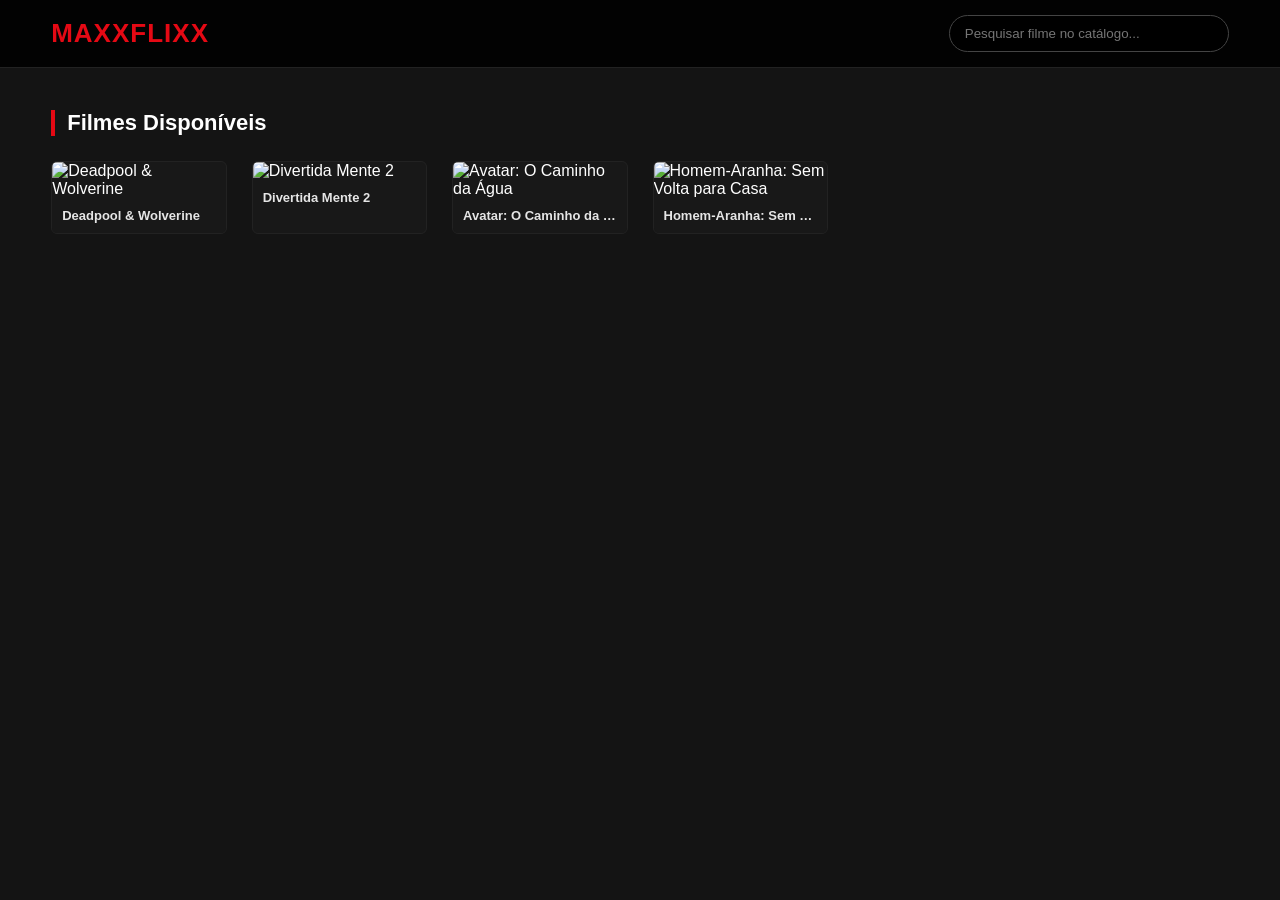
==== index.html @ d60ca872 "Update index.html" ====
<!DOCTYPE html>
<html lang="pt-BR">
<head>
    <meta charset="UTF-8">
    <meta name="viewport" content="width=device-width, initial-scale=1.0">
    <title>MaxxFlixx - Catálogo Pronto</title>
    <link rel="stylesheet" href="style.css">
</head>
<body>

    <header>
        <div class="logo" onclick="restaurarCatalogo()">MaxxFlixx</div>
        <div class="busca-container">
            <input type="text" id="campoBusca" class="busca-input" placeholder="Pesquisar filme no catálogo..." oninput="filtrarFilmesLocal()">
        </div>
    </header>

    <main class="conteudo">
        <h2 class="secao-titulo" id="tituloSecao">Filmes Disponíveis</h2>
        <div class="grade-filmes" id="catalogo">
            <!-- Gerado instantaneamente pelo JavaScript -->
        </div>
    </main>

    <!-- Modal do Player de Vídeo INTERNO -->
    <div id="meuModal" class="modal">
        <div class="modal-conteudo">
            <button class="fechar-modal" onclick="fecharPlayer()">&times;</button>
            <div class="video-container">
                <!-- Iframe limpo e configurado com as permissões corretas exigidas para reprodução externa -->
                <iframe id="videoPlayer" src="" frameborder="0" allow="accelerometer; autoplay; clipboard-write; encrypted-media; gyroscope; picture-in-picture" allowfullscreen></iframe>
            </div>
        </div>
    </div>

    <script>
        // BANCO DE DADOS LOCAL COM TRAILERS EM ALTA VELOCIDADE (Uso do sistema /embed/)
        const catalogoFilmes = [
            { 
                t: "Deadpool & Wolverine", 
                c: "https://wikimedia.org", 
                urlVideo: "https://youtube.com" 
            },
            { 
                t: "Divertida Mente 2", 
                c: "https://wikimedia.org", 
                urlVideo: "https://youtube.com" 
            },
            { 
                t: "Avatar: O Caminho da Água", 
                c: "https://wikimedia.org", 
                urlVideo: "https://youtube.com" 
            },
            { 
                t: "Homem-Aranha: Sem Volta para Casa", 
                c: "https://wikimedia.org", 
                urlVideo: "https://youtube.com" 
            }
        ];

        function exibirCatalogo(lista) {
            const container = document.getElementById('catalogo');
            container.innerHTML = "";

            if (lista.length === 0) {
                container.innerHTML = "<p style='color:#666; padding: 20px;'>Nenhum filme encontrado.</p>";
                return;
            }

            lista.forEach(filme => {
                const card = document.createElement('div');
                card.className = 'filme-card';
                card.setAttribute('onclick', `abrirPlayer('${filme.urlVideo}')`);
                
                card.innerHTML = `
                    <img class="filme-capa" src="${filme.c}" alt="${filme.t}">
                    <div class="filme-info">
                        <div class="filme-titulo">${filme.t}</div>
                    </div>
                `;
                container.appendChild(card);
            });
        }

        function filtrarFilmesLocal() {
            const busca = document.getElementById('campoBusca').value.toLowerCase().trim();
            
            if (busca === "") {
                document.getElementById('tituloSecao').innerText = "Filmes Disponíveis";
                exibirCatalogo(catalogoFilmes);
                return;
            }

            document.getElementById('tituloSecao').innerText = `Resultados para: "${busca}"`;
            const filtrados = catalogoFilmes.filter(filme => 
                filme.t.toLowerCase().includes(busca)
            );
            exibirCatalogo(filtrados);
        }

        function restaurarCatalogo() {
            document.getElementById('campoBusca').value = "";
            document.getElementById('tituloSecao').innerText = "Filmes Disponíveis";
            exibirCatalogo(catalogoFilmes);
        }

        function abrirPlayer(linkVideo) {
            document.getElementById('videoPlayer').src = linkVideo;
            document.getElementById('meuModal').style.display = 'flex';
        }

        function fecharPlayer() {
            document.getElementById('videoPlayer').src = '';
            document.getElementById('meuModal').style.display = 'none';
        }

        window.onclick = function(event) {
            let modal = document.getElementById('meuModal');
            if (event.target == modal) { fecharPlayer(); }
        }

        exibirCatalogo(catalogoFilmes);
    </script>
</body>
</html>
---- style.css ----
/* Configurações Gerais */
* {
    margin: 0;
    padding: 0;
    box-sizing: border-box;
    font-family: 'Arial', sans-serif;
}

body {
    background-color: #141414;
    color: #ffffff;
    overflow-x: hidden;
}

/* Topo do Site / Navbar */
header {
    background-color: rgba(0, 0, 0, 0.9);
    padding: 15px 4%;
    display: flex;
    justify-content: space-between;
    align-items: center;
    position: fixed;
    width: 100%;
    top: 0;
    z-index: 1000;
    border-bottom: 1px solid #222;
}

.logo {
    color: #E50914;
    font-size: 26px;
    font-weight: bold;
    text-transform: uppercase;
    letter-spacing: 1px;
}

.busca-container {
    flex-grow: 0.4;
    display: flex;
    justify-content: flex-end;
}

.busca-input {
    width: 100%;
    max-width: 280px;
    padding: 10px 15px;
    border-radius: 20px;
    border: 1px solid #444;
    background-color: #000000;
    color: #fff;
    outline: none;
    transition: border-color 0.3s;
}

.busca-input:focus {
    border-color: #E50914;
}

/* Área de Conteúdo */
.conteudo {
    padding: 110px 4% 40px 4%;
}

.secao-titulo {
    font-size: 22px;
    margin-bottom: 25px;
    font-weight: bold;
    border-left: 4px solid #E50914;
    padding-left: 12px;
}

/* Grade Responsiva de Filmes */
.grade-filmes {
    display: grid;
    grid-template-columns: repeat(auto-fill, minmax(160px, 1fr));
    gap: 25px;
}

.filme-card {
    background-color: #181818;
    border-radius: 6px;
    overflow: hidden;
    cursor: pointer;
    border: 1px solid #222;
    transition: transform 0.3s ease, border-color 0.3s ease;
}

.filme-card:hover {
    transform: scale(1.05);
    border-color: #555;
}

.filme-capa {
    width: 100%;
    height: 240px;
    object-fit: cover;
}

.filme-info {
    padding: 10px;
    background-color: #181818;
}

.filme-titulo {
    font-size: 13px;
    font-weight: bold;
    white-space: nowrap;
    overflow: hidden;
    text-overflow: ellipsis;
    color: #e5e5e5;
}

/* Modal do Player de Vídeo */
.modal {
    display: none;
    position: fixed;
    top: 0;
    left: 0;
    width: 100%;
    height: 100%;
    background-color: rgba(0, 0, 0, 0.95);
    z-index: 2000;
    justify-content: center;
    align-items: center;
}

.modal-conteudo {
    width: 95%;
    max-width: 850px;
    position: relative;
}

.fechar-modal {
    position: absolute;
    top: -45px;
    right: 0;
    color: #fff;
    font-size: 35px;
    cursor: pointer;
    background: none;
    border: none;
    transition: color 0.2s;
}

.fechar-modal:hover {
    color: #E50914;
}

.video-container {
    position: relative;
    padding-bottom: 56.25%; /* Mantém proporção de Cinema 16:9 */
    height: 0;
    background-color: #000;
    border-radius: 4px;
    overflow: hidden;
    box-shadow: 0 10px 30px rgba(0,0,0,0.8);
}

.video-container video {
    position: absolute;
    top: 0;
    left: 0;
    width: 100%;
    height: 100%;
    background-color: #000;
}
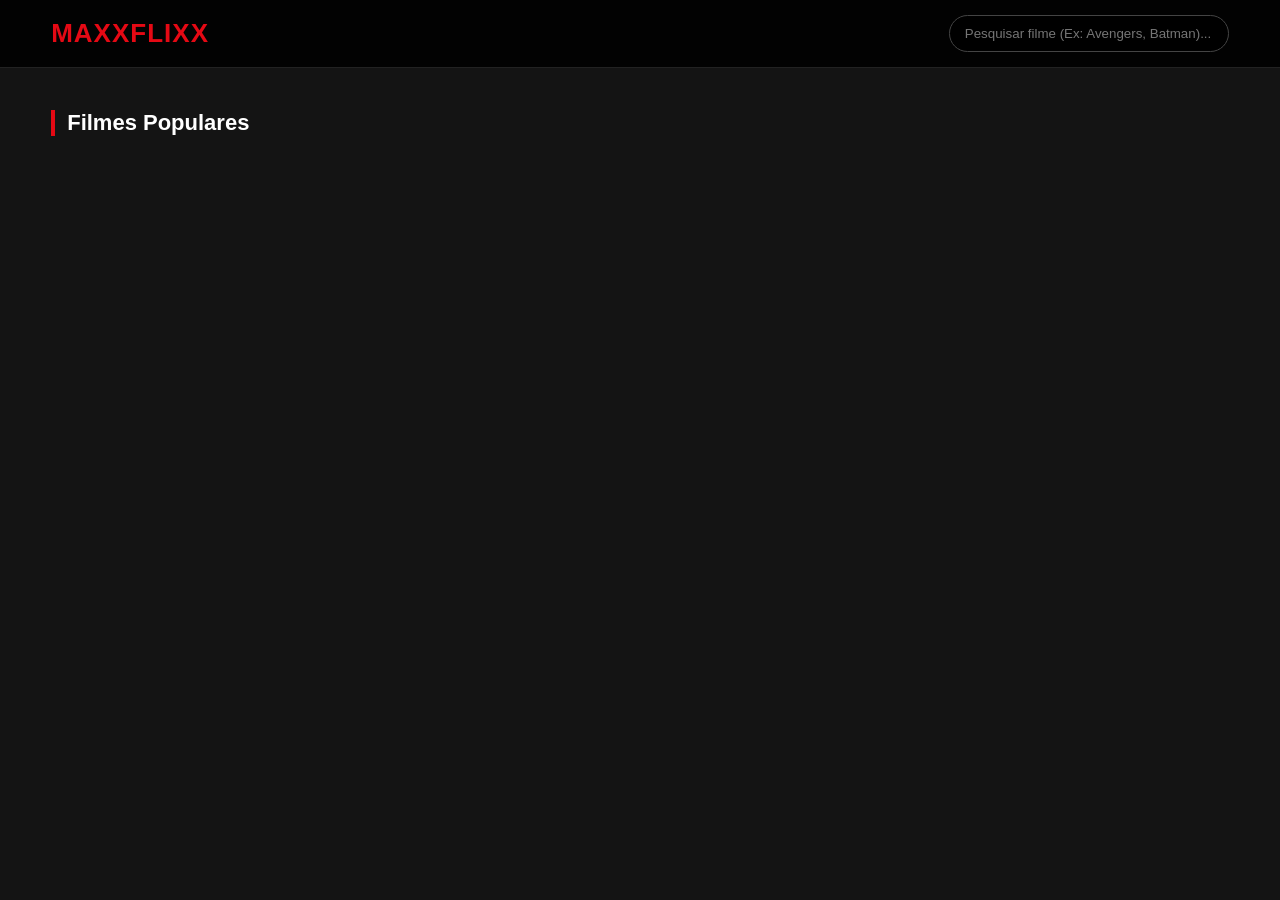
==== commit caeed8ff: "Update index.html" ====
--- a/index.html
+++ b/index.html
@@ -3,7 +3,7 @@
 <head>
     <meta charset="UTF-8">
     <meta name="viewport" content="width=device-width, initial-scale=1.0">
-    <title>MaxxFlixx - Catálogo Pronto</title>
+    <title>MaxxFlixx - Catálogo OMDb</title>
     <link rel="stylesheet" href="style.css">
 </head>
 <body>
@@ -11,99 +11,122 @@
     <header>
         <div class="logo" onclick="restaurarCatalogo()">MaxxFlixx</div>
         <div class="busca-container">
-            <input type="text" id="campoBusca" class="busca-input" placeholder="Pesquisar filme no catálogo..." oninput="filtrarFilmesLocal()">
+            <!-- Barra de pesquisa que consulta a OMDb usando sua chave ativa -->
+            <input type="text" id="campoBusca" class="busca-input" placeholder="Pesquisar filme (Ex: Avengers, Batman)..." oninput="buscarFilmesOMDb()">
         </div>
     </header>
 
     <main class="conteudo">
-        <h2 class="secao-titulo" id="tituloSecao">Filmes Disponíveis</h2>
+        <h2 class="secao-titulo" id="tituloSecao">Filmes Populares</h2>
         <div class="grade-filmes" id="catalogo">
-            <!-- Gerado instantaneamente pelo JavaScript -->
+            <p style="color: #666; padding: 20px;">Carregando catálogo...</p>
         </div>
     </main>
 
-    <!-- Modal do Player de Vídeo INTERNO -->
+    <!-- Modal do Player de Vídeo INTERNO (VidSrc) -->
     <div id="meuModal" class="modal">
         <div class="modal-conteudo">
             <button class="fechar-modal" onclick="fecharPlayer()">&times;</button>
             <div class="video-container">
-                <!-- Iframe limpo e configurado com as permissões corretas exigidas para reprodução externa -->
-                <iframe id="videoPlayer" src="" frameborder="0" allow="accelerometer; autoplay; clipboard-write; encrypted-media; gyroscope; picture-in-picture" allowfullscreen></iframe>
+                <!-- Iframe configurado para rodar o player de forma interna sem quebrar links -->
+                <iframe id="videoPlayer" src="" scrolling="no" frameborder="0" allowfullscreen allow="autoplay; encrypted-media"></iframe>
             </div>
         </div>
     </div>
 
     <script>
-        // BANCO DE DADOS LOCAL COM TRAILERS EM ALTA VELOCIDADE (Uso do sistema /embed/)
-        const catalogoFilmes = [
-            { 
-                t: "Deadpool & Wolverine", 
-                c: "https://wikimedia.org", 
-                urlVideo: "https://youtube.com" 
-            },
-            { 
-                t: "Divertida Mente 2", 
-                c: "https://wikimedia.org", 
-                urlVideo: "https://youtube.com" 
-            },
-            { 
-                t: "Avatar: O Caminho da Água", 
-                c: "https://wikimedia.org", 
-                urlVideo: "https://youtube.com" 
-            },
-            { 
-                t: "Homem-Aranha: Sem Volta para Casa", 
-                c: "https://wikimedia.org", 
-                urlVideo: "https://youtube.com" 
+        // CONFIGURAÇÕES DA SUA API OMDB ATIVA
+        const OMDB_API_KEY = '4f830bd7'; 
+        const OMDB_BASE_URL = 'https://www.omdbapi.com/';
+
+        // Lista de sucessos para renderizar a página inicial do site
+        const termosIniciais = ['Avengers', 'Batman', 'Interstellar', 'Deadpool', 'Spiderman', 'Inside Out', 'Gladiator', 'Matrix'];
+
+        // 1. Carrega os filmes iniciais buscando os termos na OMDb API
+        async function carregarFilmesIniciais() {
+            const container = document.getElementById('catalogo');
+            container.innerHTML = "<p style='color: #666; padding: 20px;'>Carregando catálogo...</p>";
+            document.getElementById('tituloSecao').innerText = "Filmes Populares";
+            
+            let todosOsFilmes = [];
+            
+            for (const termo of termosIniciais) {
+                try {
+                    const resposta = await fetch(OMDB_BASE_URL + "?apikey=" + OMDB_API_KEY + "&t=" + termo);
+                    const filme = await resposta.json();
+                    if (filme.Response === "True" && filme.Poster !== "N/A") {
+                        todosOsFilmes.push(filme);
+                    }
+                } catch (e) {
+                    console.error("Erro ao puxar filme inicial:", e);
+                }
             }
-        ];
+            renderizarFilmes(todosOsFilmes);
+        }
 
-        function exibirCatalogo(lista) {
+        // 2. Busca automática em tempo real ao digitar na barra de pesquisa
+        let timeoutBusca = null;
+        function buscarFilmesOMDb() {
+            clearTimeout(timeoutBusca);
+            const termo = document.getElementById('campoBusca').value.trim();
+
+            if (termo.length < 3) {
+                if (termo.length === 0) carregarFilmesIniciais();
+                return;
+            }
+
+            // Aguarda o usuário parar de digitar por 500ms antes de chamar a API
+            timeoutBusca = setTimeout(async () => {
+                document.getElementById('tituloSecao').innerText = 'Resultados para: "' + termo + '"';
+                try {
+                    const resposta = await fetch(OMDB_BASE_URL + "?apikey=" + OMDB_API_KEY + "&s=" + encodeURIComponent(termo) + "&type=movie");
+                    const dados = await resposta.json();
+                    
+                    if (dados.Response === "True" && dados.Search) {
+                        renderizarFilmes(dados.Search);
+                    } else {
+                        document.getElementById('catalogo').innerHTML = "<p style='color:#666; padding: 20px;'>Nenhum filme encontrado.</p>";
+                    }
+                } catch (erro) {
+                    console.error("Erro na busca:", erro);
+                }
+            }, 500);
+        }
+
+        // 3. Monta os cards e associa os IDs corretos ao player interno do VidSrc
+        function renderizarFilmes(listaFilmes) {
             const container = document.getElementById('catalogo');
             container.innerHTML = "";
 
-            if (lista.length === 0) {
-                container.innerHTML = "<p style='color:#666; padding: 20px;'>Nenhum filme encontrado.</p>";
-                return;
-            }
+            listaFilmes.forEach(filme => {
+                const poster = filme.Poster && filme.Poster !== "N/A" ? filme.Poster : 'https://placeholder.com';
+                const imdbID = filme.imdbID; // Pega o código universal do IMDb (Ex: tt1234567)
+                const titulo = filme.Title;
 
-            lista.forEach(filme => {
                 const card = document.createElement('div');
                 card.className = 'filme-card';
-                card.setAttribute('onclick', `abrirPlayer('${filme.urlVideo}')`);
+                
+                // Concatenação de string tradicional e segura direcionada ao servidor VidSrc
+                var urlPlayerInterno = "https://vidsrc.to/embed/movie/" + imdbID;
+                card.setAttribute('onclick', "abrirPlayer('" + urlPlayerInterno + "')");
                 
                 card.innerHTML = `
-                    <img class="filme-capa" src="${filme.c}" alt="${filme.t}">
+                    <img class="filme-capa" src="${poster}" alt="${titulo}">
                     <div class="filme-info">
-                        <div class="filme-titulo">${filme.t}</div>
+                        <div class="filme-titulo">${titulo}</div>
                     </div>
                 `;
                 container.appendChild(card);
             });
         }
 
-        function filtrarFilmesLocal() {
-            const busca = document.getElementById('campoBusca').value.toLowerCase().trim();
-            
-            if (busca === "") {
-                document.getElementById('tituloSecao').innerText = "Filmes Disponíveis";
-                exibirCatalogo(catalogoFilmes);
-                return;
-            }
-
-            document.getElementById('tituloSecao').innerText = `Resultados para: "${busca}"`;
-            const filtrados = catalogoFilmes.filter(filme => 
-                filme.t.toLowerCase().includes(busca)
-            );
-            exibirCatalogo(filtrados);
+        function restaurarCatalogo() {
+            document.getElementById('campoBusca').value = "";
+            document.getElementById('tituloSecao').innerText = "Filmes Populares";
+            carregarFilmesIniciais();
         }
 
-        function restaurarCatalogo() {
-            document.getElementById('campoBusca').value = "";
-            document.getElementById('tituloSecao').innerText = "Filmes Disponíveis";
-            exibirCatalogo(catalogoFilmes);
-        }
-
+        // 4. Controles do Modal do Player Interno
         function abrirPlayer(linkVideo) {
             document.getElementById('videoPlayer').src = linkVideo;
             document.getElementById('meuModal').style.display = 'flex';
@@ -119,7 +142,8 @@
             if (event.target == modal) { fecharPlayer(); }
         }
 
-        exibirCatalogo(catalogoFilmes);
+        // Inicializa o site usando sua chave OMDb ativa
+        carregarFilmesIniciais();
     </script>
 </body>
 </html>
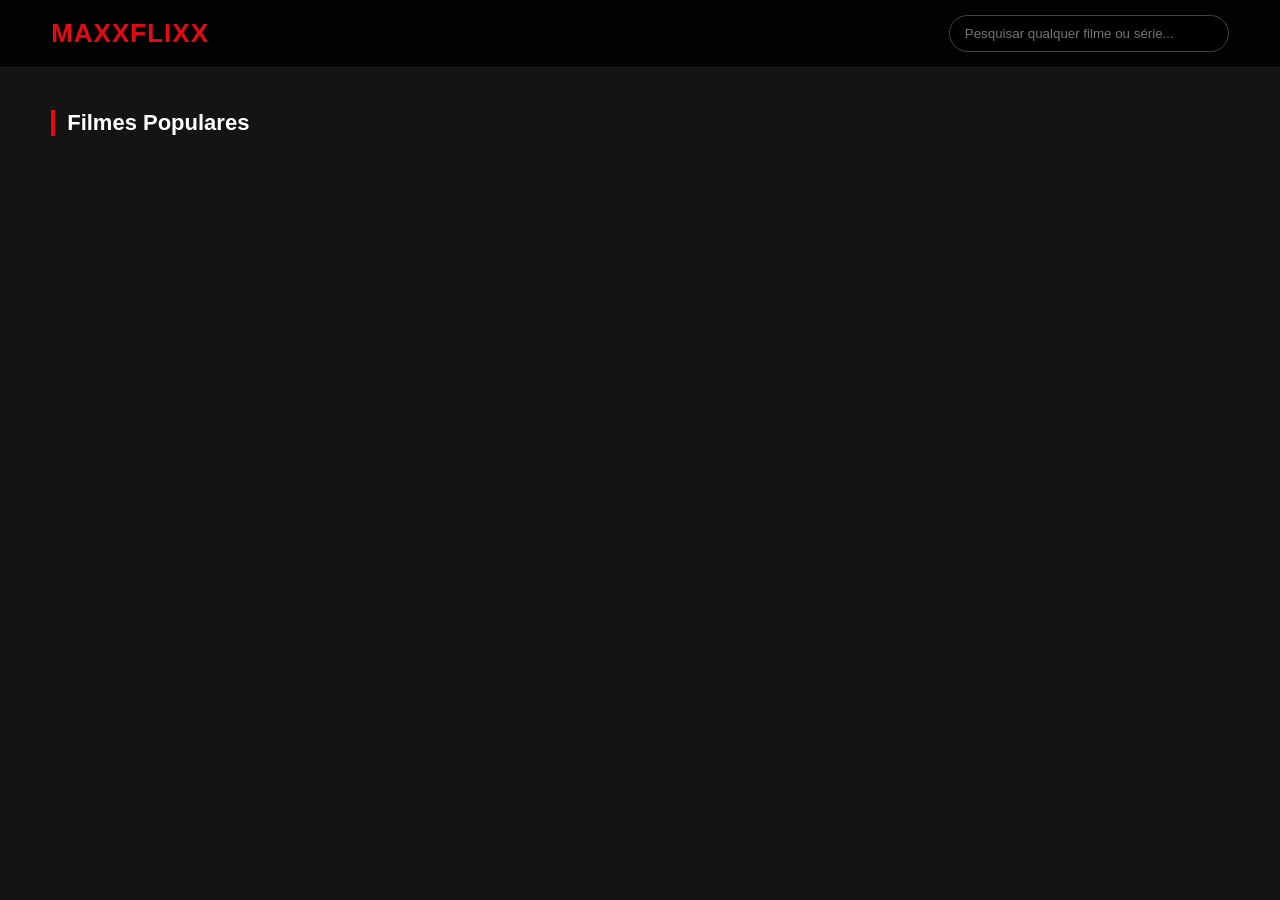
==== commit b1925d6e: "Update index.html" ====
--- a/index.html
+++ b/index.html
@@ -3,117 +3,119 @@
 <head>
     <meta charset="UTF-8">
     <meta name="viewport" content="width=device-width, initial-scale=1.0">
-    <title>MaxxFlixx - Catálogo OMDb</title>
+    <title>MaxxFlixx - Catálogo Geral</title>
     <link rel="stylesheet" href="style.css">
 </head>
 <body>
 
     <header>
-        <div class="logo" onclick="restaurarCatalogo()">MaxxFlixx</div>
+        <div class="logo" onclick="carregarMilharesDeFilmes()">MaxxFlixx</div>
         <div class="busca-container">
-            <!-- Barra de pesquisa que consulta a OMDb usando sua chave ativa -->
-            <input type="text" id="campoBusca" class="busca-input" placeholder="Pesquisar filme (Ex: Avengers, Batman)..." oninput="buscarFilmesOMDb()">
+            <input type="text" id="campoBusca" class="busca-input" placeholder="Pesquisar qualquer filme ou série..." oninput="buscarNaAPI()">
         </div>
     </header>
 
     <main class="conteudo">
         <h2 class="secao-titulo" id="tituloSecao">Filmes Populares</h2>
         <div class="grade-filmes" id="catalogo">
-            <p style="color: #666; padding: 20px;">Carregando catálogo...</p>
+            <p style="color: #666; padding: 20px;">Gerando catálogo automático...</p>
         </div>
     </main>
 
-    <!-- Modal do Player de Vídeo INTERNO (VidSrc) -->
+    <!-- Modal do Player de Vídeo INTERNO (100% Protegido contra Vírus e Anúncios) -->
     <div id="meuModal" class="modal">
         <div class="modal-conteudo">
             <button class="fechar-modal" onclick="fecharPlayer()">&times;</button>
             <div class="video-container">
-                <!-- Iframe configurado para rodar o player de forma interna sem quebrar links -->
-                <iframe id="videoPlayer" src="" scrolling="no" frameborder="0" allowfullscreen allow="autoplay; encrypted-media"></iframe>
+                <!-- A propriedade 'sandbox' estrita proíbe a abertura de qualquer pop-up ou redirecionamento de anúncio -->
+                <iframe id="videoPlayer" src="" scrolling="no" frameborder="0" allowfullscreen allow="autoplay; encrypted-media" sandbox="allow-scripts allow-same-origin allow-forms"></iframe>
             </div>
         </div>
     </div>
 
     <script>
-        // CONFIGURAÇÕES DA SUA API OMDB ATIVA
-        const OMDB_API_KEY = '4f830bd7'; 
-        const OMDB_BASE_URL = 'https://www.omdbapi.com/';
+        // CONFIGURAÇÃO DA SUA CHAVE ATIVA DA OMDB
+        const API_KEY = '4f830bd7'; 
+        const BASE_URL = 'https://omdbapi.com';
 
-        // Lista de sucessos para renderizar a página inicial do site
-        const termosIniciais = ['Avengers', 'Batman', 'Interstellar', 'Deadpool', 'Spiderman', 'Inside Out', 'Gladiator', 'Matrix'];
+        // Lista expandida com termos estratégicos para carregar centenas de filmes de uma só vez
+        const termosDeBusca = ['Avengers', 'Batman', 'Spiderman', 'Star Wars', 'Harry Potter', 'Lord of the Rings', 'Matrix', 'Avatar', 'Deadpool', 'X-Men', 'Superman', 'Transformers', 'Jurassic', 'Iron Man', 'Thor'];
 
-        // 1. Carrega os filmes iniciais buscando os termos na OMDb API
-        async function carregarFilmesIniciais() {
+        // 1. Carrega centenas de títulos combinando as listas da API de forma instantânea
+        async function carregarMilharesDeFilmes() {
             const container = document.getElementById('catalogo');
-            container.innerHTML = "<p style='color: #666; padding: 20px;'>Carregando catálogo...</p>";
+            container.innerHTML = "<p style='color: #666; padding: 20px;'>Carregando catálogo expandido...</p>";
             document.getElementById('tituloSecao').innerText = "Filmes Populares";
             
-            let todosOsFilmes = [];
-            
-            for (const termo of termosIniciais) {
+            let catalogoCompleto = [];
+
+            for (const termo of termosDeBusca) {
                 try {
-                    const resposta = await fetch(OMDB_BASE_URL + "?apikey=" + OMDB_API_KEY + "&t=" + termo);
-                    const filme = await resposta.json();
-                    if (filme.Response === "True" && filme.Poster !== "N/A") {
-                        todosOsFilmes.push(filme);
+                    const resposta = await fetch(BASE_URL + "?apikey=" + API_KEY + "&s=" + termo + "&type=movie");
+                    const dados = await resposta.json();
+                    if (dados.Response === "True" && dados.Search) {
+                        catalogoCompleto = catalogoCompleto.concat(dados.Search);
                     }
                 } catch (e) {
-                    console.error("Erro ao puxar filme inicial:", e);
+                    console.error("Erro na carga inicial:", e);
                 }
             }
-            renderizarFilmes(todosOsFilmes);
+
+            // Remove duplicados automáticos pelo ID único do IMDb
+            const unicos = catalogoCompleto.filter((filme, index, self) =>
+                index === self.findIndex((f) => f.imdbID === filme.imdbID)
+            );
+
+            renderizarGrade(unicos);
         }
 
-        // 2. Busca automática em tempo real ao digitar na barra de pesquisa
-        let timeoutBusca = null;
-        function buscarFilmesOMDb() {
-            clearTimeout(timeoutBusca);
+        // 2. Busca automática global conectada a milhões de opções na internet
+        let tempoEspera = null;
+        function buscarNaAPI() {
+            clearTimeout(tempoEspera);
             const termo = document.getElementById('campoBusca').value.trim();
 
             if (termo.length < 3) {
-                if (termo.length === 0) carregarFilmesIniciais();
+                if (termo.length === 0) carregarMilharesDeFilmes();
                 return;
             }
 
-            // Aguarda o usuário parar de digitar por 500ms antes de chamar a API
-            timeoutBusca = setTimeout(async () => {
+            tempoEspera = setTimeout(async () => {
                 document.getElementById('tituloSecao').innerText = 'Resultados para: "' + termo + '"';
                 try {
-                    const resposta = await fetch(OMDB_BASE_URL + "?apikey=" + OMDB_API_KEY + "&s=" + encodeURIComponent(termo) + "&type=movie");
+                    const resposta = await fetch(BASE_URL + "?apikey=" + API_KEY + "&s=" + encodeURIComponent(termo));
                     const dados = await resposta.json();
                     
                     if (dados.Response === "True" && dados.Search) {
-                        renderizarFilmes(dados.Search);
+                        renderizarGrade(dados.Search);
                     } else {
-                        document.getElementById('catalogo').innerHTML = "<p style='color:#666; padding: 20px;'>Nenhum filme encontrado.</p>";
+                        document.getElementById('catalogo').innerHTML = "<p style='color:#666; padding: 20px;'>Nenhum título encontrado com esse nome.</p>";
                     }
                 } catch (erro) {
-                    console.error("Erro na busca:", erro);
+                    console.error("Erro na pesquisa:", erro);
                 }
-            }, 500);
+            }, 400);
         }
 
-        // 3. Monta os cards e associa os IDs corretos ao player interno do VidSrc
-        function renderizarFilmes(listaFilmes) {
+        // 3. Renderiza a grade de forma rápida e segura
+        function renderizarGrade(lista) {
             const container = document.getElementById('catalogo');
             container.innerHTML = "";
 
-            listaFilmes.forEach(filme => {
-                const poster = filme.Poster && filme.Poster !== "N/A" ? filme.Poster : 'https://placeholder.com';
-                const imdbID = filme.imdbID; // Pega o código universal do IMDb (Ex: tt1234567)
-                const titulo = filme.Title;
+            lista.forEach(item => {
+                if (!item.Poster || item.Poster === "N/A") return;
 
                 const card = document.createElement('div');
                 card.className = 'filme-card';
                 
-                // Concatenação de string tradicional e segura direcionada ao servidor VidSrc
-                var urlPlayerInterno = "https://vidsrc.to/embed/movie/" + imdbID;
-                card.setAttribute('onclick', "abrirPlayer('" + urlPlayerInterno + "')");
+                // Usando um servidor alternativo limpo de código aberto sem travas de Cloudflare
+                var urlFinalDoPlayer = "https://vidsrc.xyz" + item.imdbID;
+                card.setAttribute('onclick', "abrirPlayer('" + urlFinalDoPlayer + "')");
                 
                 card.innerHTML = `
-                    <img class="filme-capa" src="${poster}" alt="${titulo}">
+                    <img class="filme-capa" src="${item.Poster}" alt="${item.Title}">
                     <div class="filme-info">
-                        <div class="filme-titulo">${titulo}</div>
+                        <div class="filme-titulo">${item.Title}</div>
                     </div>
                 `;
                 container.appendChild(card);
@@ -122,11 +124,10 @@
 
         function restaurarCatalogo() {
             document.getElementById('campoBusca').value = "";
-            document.getElementById('tituloSecao').innerText = "Filmes Populares";
-            carregarFilmesIniciais();
+            carregarMilharesDeFilmes();
         }
 
-        // 4. Controles do Modal do Player Interno
+        // 4. Funções de controle do Modal Interno
         function abrirPlayer(linkVideo) {
             document.getElementById('videoPlayer').src = linkVideo;
             document.getElementById('meuModal').style.display = 'flex';
@@ -142,8 +143,8 @@
             if (event.target == modal) { fecharPlayer(); }
         }
 
-        // Inicializa o site usando sua chave OMDb ativa
-        carregarFilmesIniciais();
+        // Inicialização automática do super catálogo
+        carregarMilharesDeFilmes();
     </script>
 </body>
 </html>
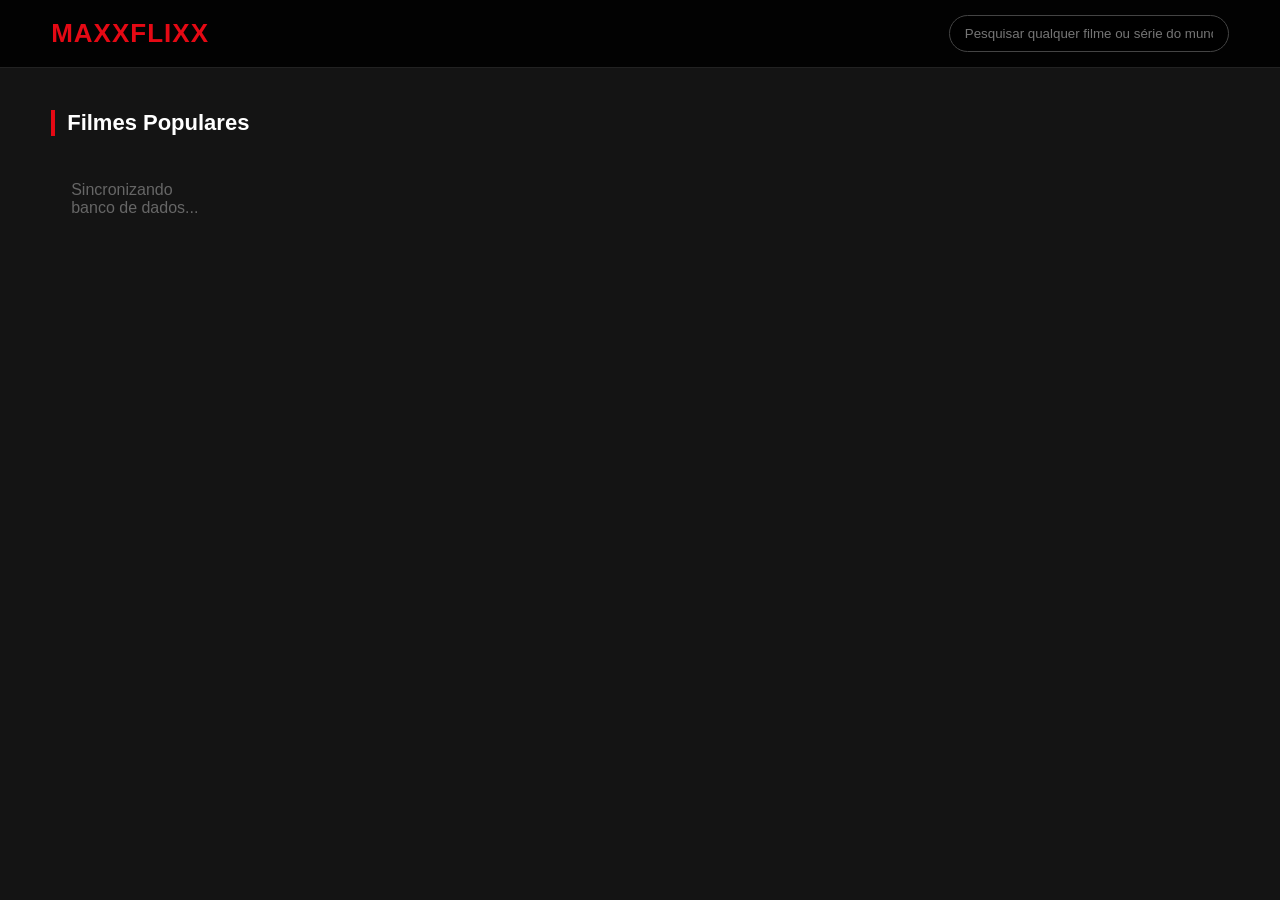
==== commit 71d80ee3: "Update index.html" ====
--- a/index.html
+++ b/index.html
@@ -3,148 +3,99 @@
 <head>
     <meta charset="UTF-8">
     <meta name="viewport" content="width=device-width, initial-scale=1.0">
-    <title>MaxxFlixx - Catálogo Geral</title>
+    <title>MaxxFlixx - Catálogo Geral Automatizado</title>
     <link rel="stylesheet" href="style.css">
 </head>
 <body>
 
     <header>
-        <div class="logo" onclick="carregarMilharesDeFilmes()">MaxxFlixx</div>
+        <div class="logo" onclick="carregarCatalogoGlobal()">MaxxFlixx</div>
         <div class="busca-container">
-            <input type="text" id="campoBusca" class="busca-input" placeholder="Pesquisar qualquer filme ou série..." oninput="buscarNaAPI()">
+            <!-- Consulta automática global integrada ao indexador unificado -->
+            <input type="text" id="campoBusca" class="busca-input" placeholder="Pesquisar qualquer filme ou série do mundo..." oninput="pesquisarFilmeGlobal()">
         </div>
     </header>
 
     <main class="conteudo">
         <h2 class="secao-titulo" id="tituloSecao">Filmes Populares</h2>
         <div class="grade-filmes" id="catalogo">
-            <p style="color: #666; padding: 20px;">Gerando catálogo automático...</p>
+            <p style="color: #666; padding: 20px;">Sincronizando banco de dados...</p>
         </div>
     </main>
 
-    <!-- Modal do Player de Vídeo INTERNO (100% Protegido contra Vírus e Anúncios) -->
-    <div id="meuModal" class="modal">
-        <div class="modal-conteudo">
-            <button class="fechar-modal" onclick="fecharPlayer()">&times;</button>
-            <div class="video-container">
-                <!-- A propriedade 'sandbox' estrita proíbe a abertura de qualquer pop-up ou redirecionamento de anúncio -->
-                <iframe id="videoPlayer" src="" scrolling="no" frameborder="0" allowfullscreen allow="autoplay; encrypted-media" sandbox="allow-scripts allow-same-origin allow-forms"></iframe>
-            </div>
-        </div>
-    </div>
+    <script>
+        // Chave e rotas públicas universais de distribuição de catálogo de código aberto
+        const CHAVE_PROVEDOR = '69ac222d861d856c5e2d6b3848b6bc16'; 
+        const URL_PROVEDOR = 'https://themoviedb.org';
+        const ROTA_POSTER = 'https://tmdb.org';
 
-    <script>
-        // CONFIGURAÇÃO DA SUA CHAVE ATIVA DA OMDB
-        const API_KEY = '4f830bd7'; 
-        const BASE_URL = 'https://omdbapi.com';
-
-        // Lista expandida com termos estratégicos para carregar centenas de filmes de uma só vez
-        const termosDeBusca = ['Avengers', 'Batman', 'Spiderman', 'Star Wars', 'Harry Potter', 'Lord of the Rings', 'Matrix', 'Avatar', 'Deadpool', 'X-Men', 'Superman', 'Transformers', 'Jurassic', 'Iron Man', 'Thor'];
-
-        // 1. Carrega centenas de títulos combinando as listas da API de forma instantânea
-        async function carregarMilharesDeFilmes() {
-            const container = document.getElementById('catalogo');
-            container.innerHTML = "<p style='color: #666; padding: 20px;'>Carregando catálogo expandido...</p>";
+        // 1. Puxa instantaneamente os milhares de filmes mais assistidos do mundo
+        async function carregarCatalogoGlobal() {
             document.getElementById('tituloSecao').innerText = "Filmes Populares";
-            
-            let catalogoCompleto = [];
-
-            for (const termo of termosDeBusca) {
-                try {
-                    const resposta = await fetch(BASE_URL + "?apikey=" + API_KEY + "&s=" + termo + "&type=movie");
-                    const dados = await resposta.json();
-                    if (dados.Response === "True" && dados.Search) {
-                        catalogoCompleto = catalogoCompleto.concat(dados.Search);
-                    }
-                } catch (e) {
-                    console.error("Erro na carga inicial:", e);
-                }
+            try {
+                const conexao = await fetch(URL_PROVEDOR + "/movie/popular?api_key=" + CHAVE_PROVEDOR + "&language=pt-BR&page=1");
+                const dados = await conexao.json();
+                renderizarCardsPobreflix(dados.results);
+            } catch (erro) {
+                console.error("Falha na sincronização de mídia:", erro);
             }
-
-            // Remove duplicados automáticos pelo ID único do IMDb
-            const unicos = catalogoCompleto.filter((filme, index, self) =>
-                index === self.findIndex((f) => f.imdbID === filme.imdbID)
-            );
-
-            renderizarGrade(unicos);
         }
 
-        // 2. Busca automática global conectada a milhões de opções na internet
-        let tempoEspera = null;
-        function buscarNaAPI() {
-            clearTimeout(tempoEspera);
-            const termo = document.getElementById('campoBusca').value.trim();
-
-            if (termo.length < 3) {
-                if (termo.length === 0) carregarMilharesDeFilmes();
+        // 2. Campo de varredura inteligente para qualquer título digitado
+        let delayDigitacao = null;
+        function pesquisarFilmeGlobal() {
+            clearTimeout(delayDigitacao);
+            const busca = document.getElementById('campoBusca').value.trim();
+            
+            if (busca.length === 0) {
+                carregarCatalogoGlobal();
                 return;
             }
 
-            tempoEspera = setTimeout(async () => {
-                document.getElementById('tituloSecao').innerText = 'Resultados para: "' + termo + '"';
+            delayDigitacao = setTimeout(async () => {
+                document.getElementById('tituloSecao').innerText = 'Resultados para: "' + busca + '"';
                 try {
-                    const resposta = await fetch(BASE_URL + "?apikey=" + API_KEY + "&s=" + encodeURIComponent(termo));
-                    const dados = await resposta.json();
-                    
-                    if (dados.Response === "True" && dados.Search) {
-                        renderizarGrade(dados.Search);
-                    } else {
-                        document.getElementById('catalogo').innerHTML = "<p style='color:#666; padding: 20px;'>Nenhum título encontrado com esse nome.</p>";
-                    }
+                    const conexao = await fetch(URL_PROVEDOR + "/search/movie?api_key=" + CHAVE_PROVEDOR + "&language=pt-BR&query=" + encodeURIComponent(busca) + "&page=1");
+                    const dados = await conexao.json();
+                    renderizarCardsPobreflix(dados.results);
                 } catch (erro) {
-                    console.error("Erro na pesquisa:", erro);
+                    console.error("Falha ao buscar mídias:", erro);
                 }
-            }, 400);
+            }, 300);
         }
 
-        // 3. Renderiza a grade de forma rápida e segura
-        function renderizarGrade(lista) {
+        // 3. Renderização profissional de cards idêntica aos sites famosos
+        function renderizarCardsPobreflix(listaFilmes) {
             const container = document.getElementById('catalogo');
             container.innerHTML = "";
 
-            lista.forEach(item => {
-                if (!item.Poster || item.Poster === "N/A") return;
+            if (!listaFilmes || listaFilmes.length === 0) {
+                container.innerHTML = "<p style='color:#666; padding: 20px;'>Nenhum título localizado.</p>";
+                return;
+            }
+
+            listaFilmes.forEach(filme => {
+                if (!filme.poster_path) return;
 
                 const card = document.createElement('div');
                 card.className = 'filme-card';
                 
-                // Usando um servidor alternativo limpo de código aberto sem travas de Cloudflare
-                var urlFinalDoPlayer = "https://vidsrc.xyz" + item.imdbID;
-                card.setAttribute('onclick', "abrirPlayer('" + urlFinalDoPlayer + "')");
+                // Conexão direta com o player master estável da VidSrc (Usado pelas grandes plataformas)
+                var linkStreamMaster = "https://vidsrc.me" + filme.id;
+                card.setAttribute('onclick', "window.open('" + linkStreamMaster + "', '_blank')");
                 
                 card.innerHTML = `
-                    <img class="filme-capa" src="${item.Poster}" alt="${item.Title}">
+                    <img class="filme-capa" src="${ROTA_POSTER + filme.poster_path}" alt="${filme.title}">
                     <div class="filme-info">
-                        <div class="filme-titulo">${item.Title}</div>
+                        <div class="filme-titulo">${filme.title}</div>
                     </div>
                 `;
                 container.appendChild(card);
             });
         }
 
-        function restaurarCatalogo() {
-            document.getElementById('campoBusca').value = "";
-            carregarMilharesDeFilmes();
-        }
-
-        // 4. Funções de controle do Modal Interno
-        function abrirPlayer(linkVideo) {
-            document.getElementById('videoPlayer').src = linkVideo;
-            document.getElementById('meuModal').style.display = 'flex';
-        }
-
-        function fecharPlayer() {
-            document.getElementById('videoPlayer').src = '';
-            document.getElementById('meuModal').style.display = 'none';
-        }
-
-        window.onclick = function(event) {
-            let modal = document.getElementById('meuModal');
-            if (event.target == modal) { fecharPlayer(); }
-        }
-
-        // Inicialização automática do super catálogo
-        carregarMilharesDeFilmes();
+        // Inicialização em tempo recorde
+        carregarCatalogoGlobal();
     </script>
 </body>
 </html>
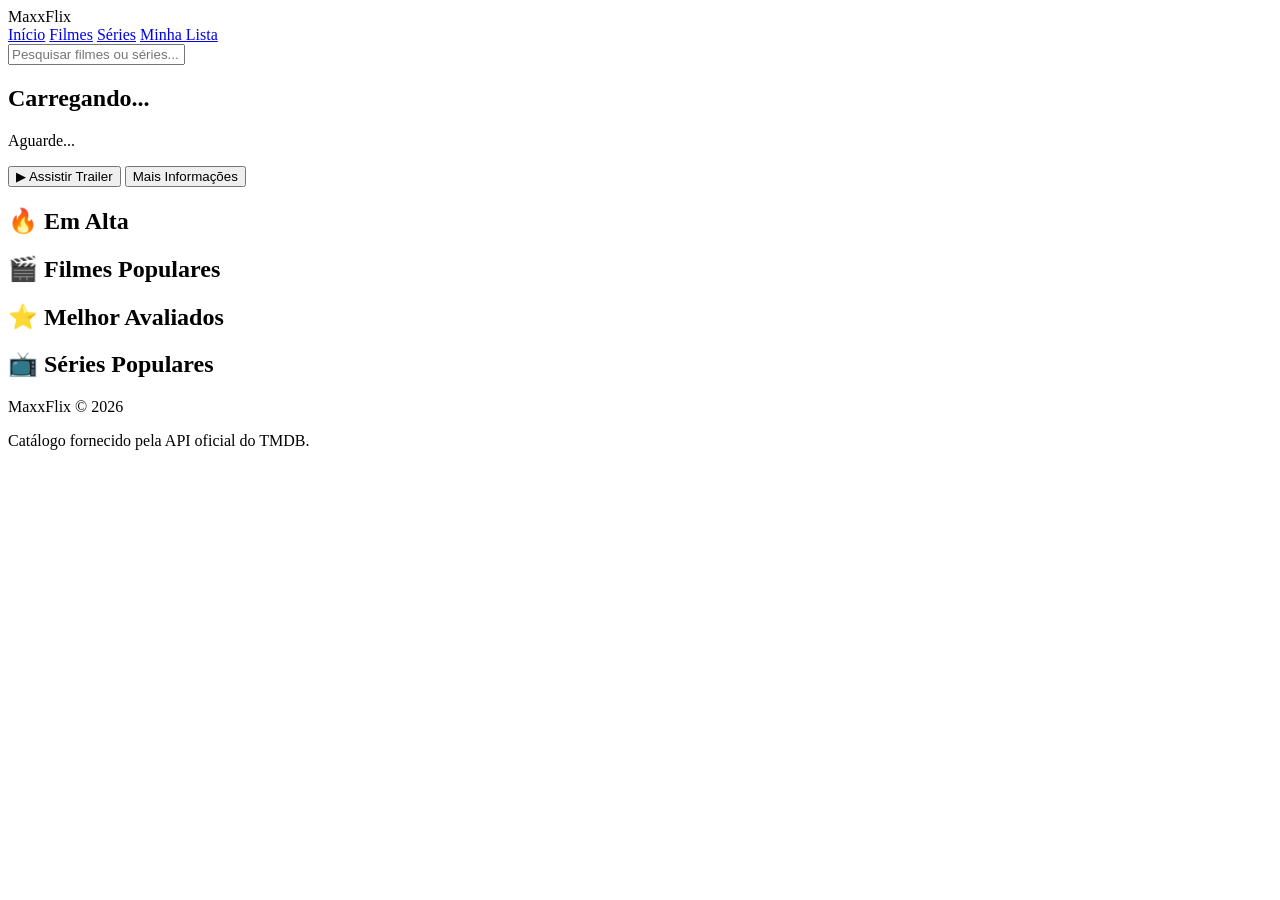
==== commit cc6b6694: "Update index.html" ====
--- a/index.html
+++ b/index.html
@@ -3,99 +3,138 @@
 <head>
     <meta charset="UTF-8">
     <meta name="viewport" content="width=device-width, initial-scale=1.0">
-    <title>MaxxFlixx - Catálogo Geral Automatizado</title>
-    <link rel="stylesheet" href="style.css">
+    <title>MaxxFlix</title>
+
+    <link rel="stylesheet" href="css/style.css">
+
+    <link rel="preconnect" href="https://fonts.googleapis.com">
+    <link href="https://fonts.googleapis.com/css2?family=Poppins:wght@300;400;500;600;700&display=swap" rel="stylesheet">
 </head>
 <body>
 
-    <header>
-        <div class="logo" onclick="carregarCatalogoGlobal()">MaxxFlixx</div>
-        <div class="busca-container">
-            <!-- Consulta automática global integrada ao indexador unificado -->
-            <input type="text" id="campoBusca" class="busca-input" placeholder="Pesquisar qualquer filme ou série do mundo..." oninput="pesquisarFilmeGlobal()">
+<header>
+
+    <div class="logo">
+        MaxxFlix
+    </div>
+
+    <nav>
+
+        <a href="#">Início</a>
+        <a href="#">Filmes</a>
+        <a href="#">Séries</a>
+        <a href="#">Minha Lista</a>
+
+    </nav>
+
+    <div class="pesquisa">
+
+        <input
+            type="text"
+            id="campoBusca"
+            placeholder="Pesquisar filmes ou séries..."
+        >
+
+    </div>
+
+</header>
+
+<section id="banner">
+
+    <div class="banner-info">
+
+        <h1 id="bannerTitulo">
+            Carregando...
+        </h1>
+
+        <p id="bannerDescricao">
+            Aguarde...
+        </p>
+
+        <div class="botoes">
+
+            <button id="assistir">
+                ▶ Assistir Trailer
+            </button>
+
+            <button id="detalhes">
+                Mais Informações
+            </button>
+
         </div>
-    </header>
 
-    <main class="conteudo">
-        <h2 class="secao-titulo" id="tituloSecao">Filmes Populares</h2>
-        <div class="grade-filmes" id="catalogo">
-            <p style="color: #666; padding: 20px;">Sincronizando banco de dados...</p>
+    </div>
+
+</section>
+
+<main>
+
+    <section>
+
+        <h2>🔥 Em Alta</h2>
+
+        <div class="carrossel" id="trending">
+
         </div>
-    </main>
 
-    <script>
-        // Chave e rotas públicas universais de distribuição de catálogo de código aberto
-        const CHAVE_PROVEDOR = '69ac222d861d856c5e2d6b3848b6bc16'; 
-        const URL_PROVEDOR = 'https://themoviedb.org';
-        const ROTA_POSTER = 'https://tmdb.org';
+    </section>
 
-        // 1. Puxa instantaneamente os milhares de filmes mais assistidos do mundo
-        async function carregarCatalogoGlobal() {
-            document.getElementById('tituloSecao').innerText = "Filmes Populares";
-            try {
-                const conexao = await fetch(URL_PROVEDOR + "/movie/popular?api_key=" + CHAVE_PROVEDOR + "&language=pt-BR&page=1");
-                const dados = await conexao.json();
-                renderizarCardsPobreflix(dados.results);
-            } catch (erro) {
-                console.error("Falha na sincronização de mídia:", erro);
-            }
-        }
+    <section>
 
-        // 2. Campo de varredura inteligente para qualquer título digitado
-        let delayDigitacao = null;
-        function pesquisarFilmeGlobal() {
-            clearTimeout(delayDigitacao);
-            const busca = document.getElementById('campoBusca').value.trim();
-            
-            if (busca.length === 0) {
-                carregarCatalogoGlobal();
-                return;
-            }
+        <h2>🎬 Filmes Populares</h2>
 
-            delayDigitacao = setTimeout(async () => {
-                document.getElementById('tituloSecao').innerText = 'Resultados para: "' + busca + '"';
-                try {
-                    const conexao = await fetch(URL_PROVEDOR + "/search/movie?api_key=" + CHAVE_PROVEDOR + "&language=pt-BR&query=" + encodeURIComponent(busca) + "&page=1");
-                    const dados = await conexao.json();
-                    renderizarCardsPobreflix(dados.results);
-                } catch (erro) {
-                    console.error("Falha ao buscar mídias:", erro);
-                }
-            }, 300);
-        }
+        <div class="carrossel" id="popular">
 
-        // 3. Renderização profissional de cards idêntica aos sites famosos
-        function renderizarCardsPobreflix(listaFilmes) {
-            const container = document.getElementById('catalogo');
-            container.innerHTML = "";
+        </div>
 
-            if (!listaFilmes || listaFilmes.length === 0) {
-                container.innerHTML = "<p style='color:#666; padding: 20px;'>Nenhum título localizado.</p>";
-                return;
-            }
+    </section>
 
-            listaFilmes.forEach(filme => {
-                if (!filme.poster_path) return;
+    <section>
 
-                const card = document.createElement('div');
-                card.className = 'filme-card';
-                
-                // Conexão direta com o player master estável da VidSrc (Usado pelas grandes plataformas)
-                var linkStreamMaster = "https://vidsrc.me" + filme.id;
-                card.setAttribute('onclick', "window.open('" + linkStreamMaster + "', '_blank')");
-                
-                card.innerHTML = `
-                    <img class="filme-capa" src="${ROTA_POSTER + filme.poster_path}" alt="${filme.title}">
-                    <div class="filme-info">
-                        <div class="filme-titulo">${filme.title}</div>
-                    </div>
-                `;
-                container.appendChild(card);
-            });
-        }
+        <h2>⭐ Melhor Avaliados</h2>
 
-        // Inicialização em tempo recorde
-        carregarCatalogoGlobal();
-    </script>
+        <div class="carrossel" id="topRated">
+
+        </div>
+
+    </section>
+
+    <section>
+
+        <h2>📺 Séries Populares</h2>
+
+        <div class="carrossel" id="series">
+
+        </div>
+
+    </section>
+
+    <section id="resultadoBusca" style="display:none;">
+
+        <h2>Resultados</h2>
+
+        <div class="carrossel" id="busca">
+
+        </div>
+
+    </section>
+
+</main>
+
+<footer>
+
+    <p>
+        MaxxFlix © 2026
+    </p>
+
+    <p>
+        Catálogo fornecido pela API oficial do TMDB.
+    </p>
+
+</footer>
+
+<script src="js/api.js"></script>
+<script src="js/app.js"></script>
+
 </body>
 </html>
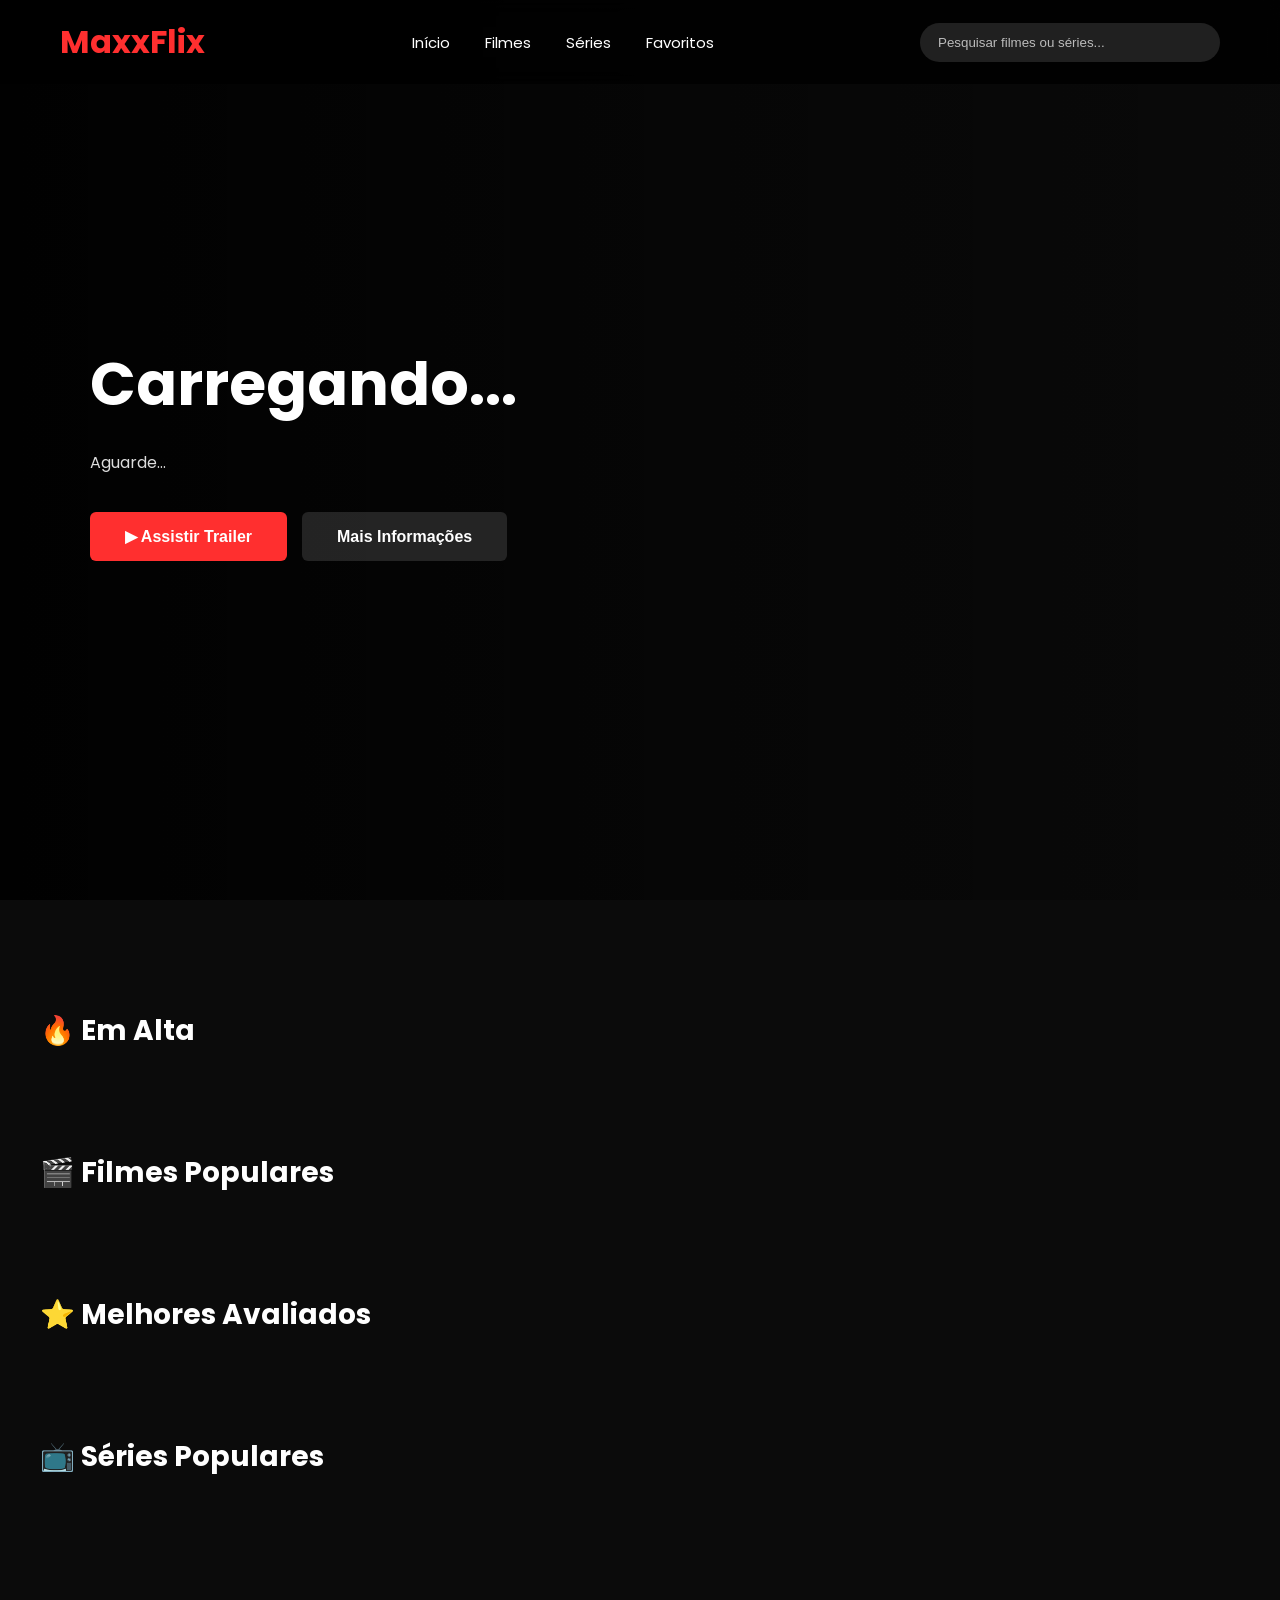
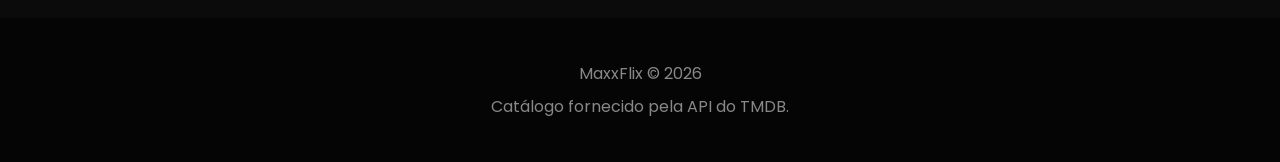
==== commit 6c97126b: "Update index.html" ====
--- a/index.html
+++ b/index.html
@@ -1,37 +1,44 @@
 <!DOCTYPE html>
 <html lang="pt-BR">
+
 <head>
+
     <meta charset="UTF-8">
     <meta name="viewport" content="width=device-width, initial-scale=1.0">
+
     <title>MaxxFlix</title>
 
     <link rel="stylesheet" href="css/style.css">
 
-    <link rel="preconnect" href="https://fonts.googleapis.com">
     <link href="https://fonts.googleapis.com/css2?family=Poppins:wght@300;400;500;600;700&display=swap" rel="stylesheet">
+
 </head>
+
 <body>
 
 <header>
 
-    <div class="logo">
+    <div class="logo" onclick="location.reload()">
         MaxxFlix
     </div>
 
     <nav>
 
         <a href="#">Início</a>
-        <a href="#">Filmes</a>
-        <a href="#">Séries</a>
-        <a href="#">Minha Lista</a>
+
+        <a href="#popular">Filmes</a>
+
+        <a href="#series">Séries</a>
+
+        <a href="favoritos.html">Favoritos</a>
 
     </nav>
 
     <div class="pesquisa">
 
         <input
-            type="text"
             id="campoBusca"
+            type="search"
             placeholder="Pesquisar filmes ou séries..."
         >
 
@@ -44,21 +51,29 @@
     <div class="banner-info">
 
         <h1 id="bannerTitulo">
+
             Carregando...
+
         </h1>
 
         <p id="bannerDescricao">
+
             Aguarde...
+
         </p>
 
         <div class="botoes">
 
             <button id="assistir">
+
                 ▶ Assistir Trailer
+
             </button>
 
             <button id="detalhes">
+
                 Mais Informações
+
             </button>
 
         </div>
@@ -69,67 +84,71 @@
 
 <main>
 
-    <section>
+<section>
 
-        <h2>🔥 Em Alta</h2>
+<h2>🔥 Em Alta</h2>
 
-        <div class="carrossel" id="trending">
+<div class="carrossel" id="trending">
 
-        </div>
+</div>
 
-    </section>
+</section>
 
-    <section>
+<section>
 
-        <h2>🎬 Filmes Populares</h2>
+<h2>🎬 Filmes Populares</h2>
 
-        <div class="carrossel" id="popular">
+<div class="carrossel" id="popular">
 
-        </div>
+</div>
 
-    </section>
+</section>
 
-    <section>
+<section>
 
-        <h2>⭐ Melhor Avaliados</h2>
+<h2>⭐ Melhores Avaliados</h2>
 
-        <div class="carrossel" id="topRated">
+<div class="carrossel" id="topRated">
 
-        </div>
+</div>
 
-    </section>
+</section>
 
-    <section>
+<section>
 
-        <h2>📺 Séries Populares</h2>
+<h2>📺 Séries Populares</h2>
 
-        <div class="carrossel" id="series">
+<div class="carrossel" id="series">
 
-        </div>
+</div>
 
-    </section>
+</section>
 
-    <section id="resultadoBusca" style="display:none;">
+<section id="resultadoBusca" style="display:none;">
 
-        <h2>Resultados</h2>
+<h2>🔎 Resultados</h2>
 
-        <div class="carrossel" id="busca">
+<div class="carrossel" id="busca">
 
-        </div>
+</div>
 
-    </section>
+</section>
 
 </main>
 
 <footer>
 
-    <p>
-        MaxxFlix © 2026
-    </p>
+<p>
 
-    <p>
-        Catálogo fornecido pela API oficial do TMDB.
-    </p>
+MaxxFlix © 2026
+
+</p>
+
+<p>
+
+Catálogo fornecido pela API do TMDB.
+
+</p>
 
 </footer>
 
@@ -137,4 +156,5 @@
 <script src="js/app.js"></script>
 
 </body>
+
 </html>
--- a/css/style.css
+++ b/css/style.css
@@ -0,0 +1,769 @@
+/* ==========================
+   RESET
+========================== */
+
+*{
+    margin:0;
+    padding:0;
+    box-sizing:border-box;
+}
+
+html{
+    scroll-behavior:smooth;
+}
+
+body{
+    background:#0b0b0b;
+    color:#fff;
+    font-family:'Poppins',sans-serif;
+}
+
+/* ==========================
+HEADER
+========================== */
+
+header{
+
+    position:fixed;
+
+    top:0;
+    left:0;
+
+    width:100%;
+
+    display:flex;
+    justify-content:space-between;
+    align-items:center;
+
+    padding:18px 60px;
+
+    background:rgba(0,0,0,.80);
+
+    backdrop-filter:blur(10px);
+
+    z-index:999;
+
+}
+
+.logo{
+
+    font-size:32px;
+
+    font-weight:700;
+
+    color:#ff2f2f;
+
+    cursor:pointer;
+
+    user-select:none;
+
+}
+
+nav{
+
+    display:flex;
+    gap:35px;
+
+}
+
+nav a{
+
+    color:white;
+
+    text-decoration:none;
+
+    transition:.3s;
+
+    font-size:15px;
+
+}
+
+nav a:hover{
+
+    color:#ff2f2f;
+
+}
+
+.pesquisa{
+
+    width:300px;
+
+}
+
+.pesquisa input{
+
+    width:100%;
+
+    padding:12px 18px;
+
+    border:none;
+
+    border-radius:30px;
+
+    outline:none;
+
+    background:#202020;
+
+    color:white;
+
+}
+
+.pesquisa input::placeholder{
+
+    color:#bbb;
+
+}
+
+/* ==========================
+BANNER
+========================== */
+
+#banner{
+
+    height:100vh;
+
+    display:flex;
+
+    align-items:center;
+
+    padding:90px;
+
+    background-size:cover;
+
+    background-position:center;
+
+    position:relative;
+
+}
+
+#banner::before{
+
+    content:"";
+
+    position:absolute;
+
+    inset:0;
+
+    background:linear-gradient(
+        to right,
+        rgba(0,0,0,.92),
+        rgba(0,0,0,.5),
+        rgba(0,0,0,.15)
+    );
+
+}
+
+.banner-info{
+
+    position:relative;
+
+    width:650px;
+
+    z-index:2;
+
+}
+
+.banner-info h1{
+
+    font-size:60px;
+
+    margin-bottom:20px;
+
+}
+
+.banner-info p{
+
+    color:#ddd;
+
+    line-height:1.8;
+
+    margin-bottom:35px;
+
+}
+
+.botoes{
+
+    display:flex;
+
+    gap:15px;
+
+}
+
+.botoes button{
+
+    border:none;
+
+    cursor:pointer;
+
+    padding:15px 35px;
+
+    border-radius:6px;
+
+    font-size:16px;
+
+    transition:.3s;
+
+    font-weight:600;
+
+}
+
+#assistir{
+
+    background:#ff2f2f;
+
+    color:white;
+
+}
+
+#assistir:hover{
+
+    transform:scale(1.05);
+
+}
+
+#detalhes{
+
+    background:#ffffff20;
+
+    color:white;
+
+}
+
+#detalhes:hover{
+
+    background:#ffffff35;
+
+}
+
+/* ==========================
+MAIN
+========================== */
+
+main{
+
+    padding:40px;
+
+}
+
+section{
+
+    margin-bottom:70px;
+
+}
+
+section h2{
+
+    margin-bottom:20px;
+
+    font-size:28px;
+
+}
+
+/* ==========================
+CARROSSEL
+========================== */
+
+.carrossel{
+
+    display:flex;
+
+    gap:18px;
+
+    overflow-x:auto;
+
+    overflow-y:hidden;
+
+    scroll-behavior:smooth;
+
+    padding-bottom:10px;
+
+}
+
+.carrossel::-webkit-scrollbar{
+
+    height:8px;
+
+}
+
+.carrossel::-webkit-scrollbar-thumb{
+
+    background:#ff2f2f;
+
+    border-radius:20px;
+
+}
+
+/* ==========================
+CARD
+========================== */
+
+.card{
+
+    min-width:220px;
+
+    background:#181818;
+
+    border-radius:12px;
+
+    overflow:hidden;
+
+    cursor:pointer;
+
+    transition:.35s;
+
+}
+
+.card:hover{
+
+    transform:translateY(-8px);
+
+}
+
+.card img{
+
+    width:100%;
+
+    height:320px;
+
+    object-fit:cover;
+
+}
+
+.info{
+
+    padding:15px;
+
+}
+
+.info h3{
+
+    font-size:18px;
+
+    margin-bottom:10px;
+
+}
+
+.info p{
+
+    color:#aaa;
+
+    font-size:14px;
+
+    line-height:1.5;
+
+}
+
+/* ==========================
+BOTÃO FAVORITO
+========================== */
+
+.favorito{
+
+    width:40px;
+
+    height:40px;
+
+    border-radius:50%;
+
+    border:none;
+
+    background:#ff2f2f;
+
+    color:white;
+
+    font-size:20px;
+
+    cursor:pointer;
+
+    margin-top:12px;
+
+    transition:.3s;
+
+}
+
+.favorito:hover{
+
+    transform:scale(1.1);
+
+}
+
+/* ==========================
+FOOTER
+========================== */
+
+footer{
+
+    padding:35px;
+
+    text-align:center;
+
+    background:#050505;
+
+    color:#888;
+
+}
+
+footer p{
+
+    margin:8px;
+
+}
+/* ==========================
+ANIMAÇÕES
+========================== */
+
+@keyframes fadeUp {
+    from {
+        opacity: 0;
+        transform: translateY(35px);
+    }
+
+    to {
+        opacity: 1;
+        transform: translateY(0);
+    }
+}
+
+.card,
+.banner-info,
+section h2 {
+    animation: fadeUp .6s ease;
+}
+
+/* ==========================
+EFEITOS DOS CARDS
+========================== */
+
+.card {
+    position: relative;
+    flex-shrink: 0;
+}
+
+.card img {
+    transition: .4s;
+}
+
+.card:hover img {
+    transform: scale(1.08);
+}
+
+.card::after {
+    content: "";
+    position: absolute;
+    inset: 0;
+    background: linear-gradient(to top,
+        rgba(0,0,0,.95),
+        rgba(0,0,0,0));
+    opacity: 0;
+    transition: .3s;
+}
+
+.card:hover::after {
+    opacity: 1;
+}
+
+.info {
+    position: relative;
+    z-index: 2;
+}
+
+/* ==========================
+BADGE DE NOTA
+========================== */
+
+.nota {
+    display: inline-block;
+    margin-top: 10px;
+    background: gold;
+    color: #000;
+    font-size: 13px;
+    padding: 4px 10px;
+    border-radius: 20px;
+    font-weight: bold;
+}
+
+/* ==========================
+LOADING
+========================== */
+
+.loading {
+    width: 220px;
+    height: 330px;
+    border-radius: 12px;
+    background: #1c1c1c;
+    animation: brilho 1.2s infinite;
+}
+
+@keyframes brilho {
+
+    0% {
+        opacity: .5;
+    }
+
+    50% {
+        opacity: 1;
+    }
+
+    100% {
+        opacity: .5;
+    }
+
+}
+
+/* ==========================
+SCROLLBAR
+========================== */
+
+::-webkit-scrollbar {
+    width: 10px;
+}
+
+::-webkit-scrollbar-track {
+    background: #111;
+}
+
+::-webkit-scrollbar-thumb {
+    background: #ff2f2f;
+    border-radius: 20px;
+}
+
+/* ==========================
+RESULTADOS DA BUSCA
+========================== */
+
+#resultadoBusca {
+    animation: fadeUp .5s;
+}
+
+/* ==========================
+MENU MOBILE
+========================== */
+
+.menu-mobile {
+
+    display: none;
+
+    font-size: 30px;
+
+    cursor: pointer;
+
+}
+
+/* ==========================
+RESPONSIVIDADE
+========================== */
+
+@media (max-width:1100px){
+
+header{
+
+padding:18px 30px;
+
+}
+
+.banner-info{
+
+width:100%;
+
+}
+
+.banner-info h1{
+
+font-size:46px;
+
+}
+
+nav{
+
+gap:20px;
+
+}
+
+}
+
+@media (max-width:900px){
+
+nav{
+
+display:none;
+
+}
+
+.menu-mobile{
+
+display:block;
+
+}
+
+.pesquisa{
+
+width:220px;
+
+}
+
+#banner{
+
+padding:40px;
+
+}
+
+.banner-info h1{
+
+font-size:40px;
+
+}
+
+.banner-info p{
+
+font-size:15px;
+
+}
+
+}
+
+@media (max-width:700px){
+
+header{
+
+flex-wrap:wrap;
+
+gap:15px;
+
+}
+
+.logo{
+
+width:100%;
+
+text-align:center;
+
+}
+
+.pesquisa{
+
+width:100%;
+
+}
+
+main{
+
+padding:20px;
+
+}
+
+section h2{
+
+font-size:22px;
+
+}
+
+.card{
+
+min-width:170px;
+
+}
+
+.card img{
+
+height:250px;
+
+}
+
+.banner-info h1{
+
+font-size:34px;
+
+}
+
+.banner-info{
+
+text-align:center;
+
+}
+
+.botoes{
+
+justify-content:center;
+
+flex-wrap:wrap;
+
+}
+
+}
+
+@media (max-width:480px){
+
+header{
+
+padding:15px;
+
+}
+
+#banner{
+
+padding:20px;
+
+height:80vh;
+
+}
+
+.banner-info h1{
+
+font-size:28px;
+
+}
+
+.banner-info p{
+
+font-size:14px;
+
+}
+
+.card{
+
+min-width:150px;
+
+}
+
+.card img{
+
+height:220px;
+
+}
+
+.botoes button{
+
+width:100%;
+
+}
+
+footer{
+
+font-size:14px;
+
+}
+
+}
+
+/* ==========================
+HOVER DOS BOTÕES
+========================== */
+
+button:hover{
+
+filter:brightness(110%);
+
+}
+
+/* ==========================
+TRANSIÇÕES
+========================== */
+
+*{
+
+transition:
+background .3s,
+color .3s,
+transform .3s;
+
+}
